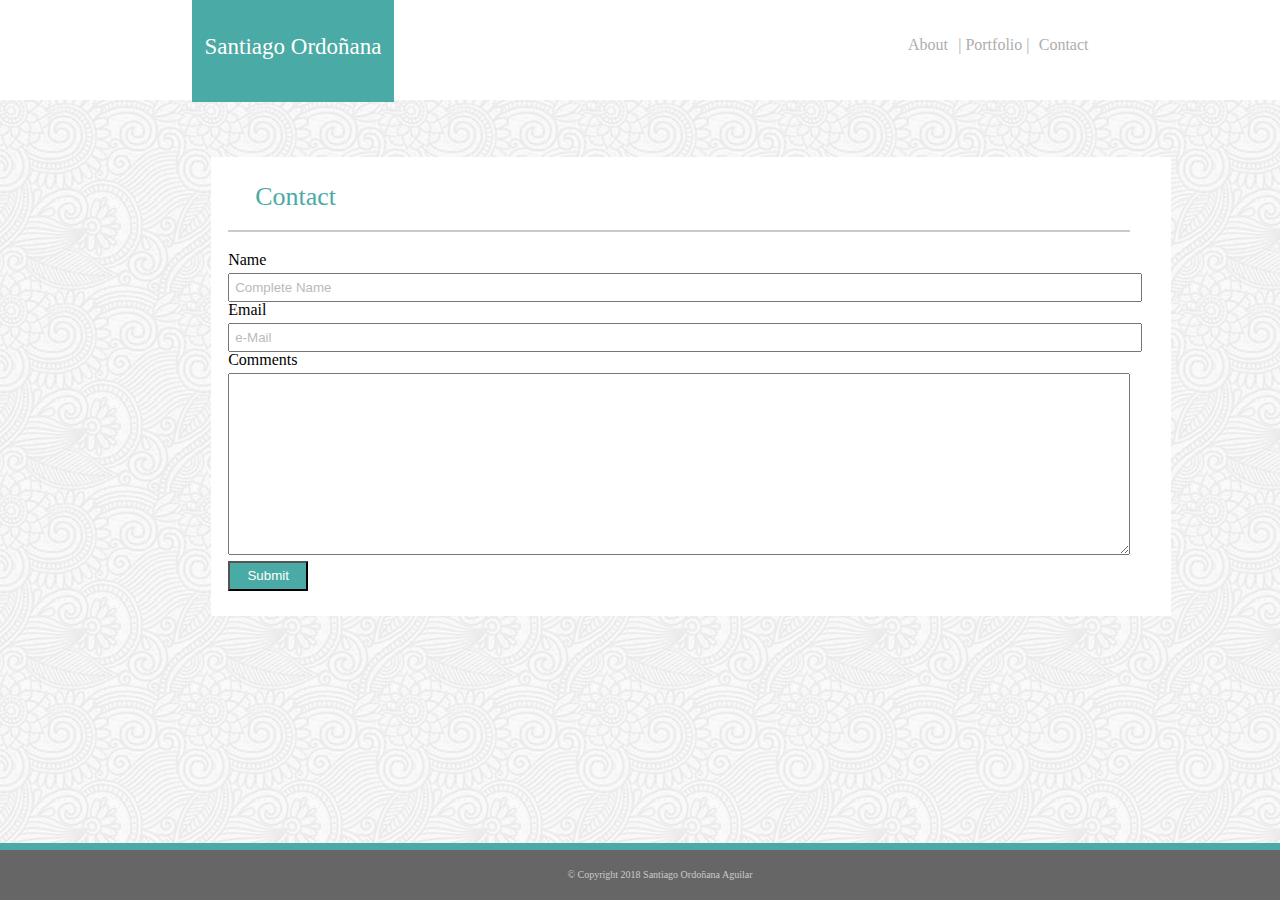
==== contact.html @ 0966fac8 "Archivos Iniciales" ====
<!DOCTYPE html>
<html lang="es">

<head>
    <meta charset="utf-8" />
    <meta http-equiv="X-UA-Compatible" content="IE=edge">
    <title>Página de Santiago Ordoñana Aguilar</title>
    <meta name="viewport" content="width=device-width, initial-scale=1">
    <link rel="stylesheet" type="text/css" media="screen" href="assets/css/reset.css" />
    <link rel="stylesheet" type="text/css" media="screen" href="assets/css/styles2.css" />
</head>

<body style="background:url(assets/images/full-bloom.png)">

    <style>
            * {
                padding: 0;
                margin: 0;
    
            }    
        </style>


    <div class="mainContainer">
        <header>
            <div class="upperCointainer">
                <div class="nombre">
                    <h1> <a class="names" href="index.html">Santiago Ordoñana</a></h1>
                                </div>
                <div class="navegacion">
                    <ul class="menuUL">
                        <li class="lista1">
                            <a class="links" href="index.html">About</a>
                        </li>
                        <li class="lista2">
                            <a class="links" href="contact.html">Contact</a>
                        </li>
                        <li class="lista3">
                            <a class="links" href="portfolio.html">|        Portfolio         |</a>
                        </li>
                    </ul>

                </div>
            </div>
        </header>
        <br>
        <br>
        <br>
        <br>
        <br>


        <div class="aboutMe">
            <div class="contInter">
                <h1>Contact</h1>
                <hr class="separator">
                <!---Aqui va a ir todo el código de la forma -->
                <form action="#" class="contacto">
                    
                    <label for="name">Name</label>
                    <input type="text" name="name" placeholder="Complete Name" class="inText">
                    <br>
                    <label for="email">Email</label>
                    <input type="text" name="email" placeholder="e-Mail" class="inText">
                    <br>
                    <label for="comments">Comments</label>
                    <textarea rows="12" cols="40" name="comments" id="commentarios"></textarea>
                    <br>
                    <input type="submit" value="Submit" class="boton">

                </form>

        
            </div>
        </div>





        <footer>

            &copy; Copyright 2018 Santiago Ordoñana Aguilar

        </footer>





    </div>
</body>

</html>
---- assets/css/styles2.css ----
h1 h2 h3{
    font-family:'Georgia', Times, Times New Roman, serif;

}

a p div {
    font-family: 'Arial', 'Helvetica Neue', Helvetica, sans-serif;

}

.mainContainer{
    width: 960px;
    height: auto;

}

.upperContainer{
    background: #fff;
    width: 100%;
    height: 100px;
    position: absolute;
    top: 0;


}
header{
    z-index: 1000;
    position: fixed;
    width: 100%;
    height: 100px;
    background-color: white;
    border-style: solid;
    border-color: #ccc;
    margin-left: 0%;
    border-top: white;
    border-right: white;
    border-left: white;

}

.nombre{
    width: 200px;
    height: 100px;
    background-color: #4aaaa5;
    font-size: 23px;
    color: white;
    padding: 1px;
    margin-left: 15%;
    font-family: Georgia, 'Times New Roman', Times, serif;
    text-align: center;
}

::placeholder{
    opacity: .5;

}

.nombre h1{
    padding-top: 17%;
    text-decoration: none;
    
                
}

.names{
    text-decoration: none;
    color: white;
    transition: 1s;
    

}

.names:hover{
    color: yellow;

}

.menuUL{
    display: inline-flex;
    list-style: none;
    position: fixed;
    top: 29px;
    left: 1000px;


}

.lista1,.lista2,.lista3{
    margin: 5%;

}

.lista3{
    position: relative;
    top: 0px;
    right: 43px;
    margin-right: -35%;
    opacity: .6;
    transition: .5s;

    

}

.lista2{
    position: relative;
    top: 0px;
    right: -39px;
    margin-right: -35%;
    opacity: .6;
    transition: .5s;




}

.lista1{
    position: relative;
    top: 0px;
    right: 100px;
    margin-right: -35%;
    opacity: .6;
    transition: .5s;



}

.lista1:hover, .lista2:hover, .lista3:hover{
    font-size: 110%;


}

a {
   text-decoration: none;
   color: #777777;
}

.aboutMe{
    width: 960px;
    height: auto;
    margin-bottom: 88px;
    background-color: #fff;
    margin-left: 22%;
    margin-top: 8%;
    display: inline-block;
    text-align: start;
}

.contInter2{
    width: 565px;
    height: auto;
    margin-left: 17px;
    margin-bottom: 25px;


}

.contInter{
    width: 900px;
    height: auto;
    margin-left: 17px;
    margin-bottom: 25px;


}

footer{
    position: fixed;
	left: 0;
	bottom: 0;
	width: 100%;
	padding: 20px;
	text-align: center;
	font-size: 10px;
	color: #cccccc;
	background-color: #666666;
    border-top: 7px solid #4aaaa5;
    margin-top: 20px;


}

.aboutMe h1{
    color: #4aaaa5;
    margin-left: 3%;
    padding-top: 3%;
    font-family: Georgia, 'Times New Roman', Times, serif;
    font-size: 26px;



}

.portfolio-space h1 {
    color: #4aaaa5;
    margin-left: 3%;
    padding-top: 3%;
    font-family: Georgia, 'Times New Roman', Times, serif;
    text-decoration: none;
    font-size: 26px;


}

hr{
    width: 100%;
    color: rgba(153, 150, 150, 0.726);
    opacity: .7;
    margin-bottom: 20px;
    border-style: solid;
    margin-top: 20px;


}

.imgMe{

    margin-left: 0%;
    float: left;
    padding: 0 1em 1em 0;



}

.textMe{
    float: right;
    display: contents;
    font-family: 'Arial', 'Helvetica Neue', Helvetica, sans-serif;
    margin-left: 3%;
    color: #666666a1;

}

/*Finish About Me*/

/*Starts Contact*/

.inText{
    width: 100%;
    padding: 5px;
    margin-top: 5px;

}

textarea{
    width: 100%;
    height: auto;
    margin-top: 5px;
}

.boton{
 color: #fff;
 width: 80px;
 height: 30px;
 background-color: #4aaaa5;
 margin-top: 3px;
}

/*portfolio*/

.items{
    display: inline-block;
    position: relative;
    MARGIN-RIGHT: 50PX;



}

.item-name{
    position: relative;
	top: -100px;
	text-align: center;
	background-color: #4aaaa5;
	padding: 1em;
    color: #ffffff;
    font-size: 15px;
    top: -57px;


	



}

.portimg{
    width: 200px;
    height: 200px;

}


.portfolio-space{
    width: 960px;
    height: 806px;
    margin-bottom: 88px;
    background-color: #fff;
    margin-left: 22%;
    margin-top: 8%;
    display: inline-block;
    text-align: start;

}
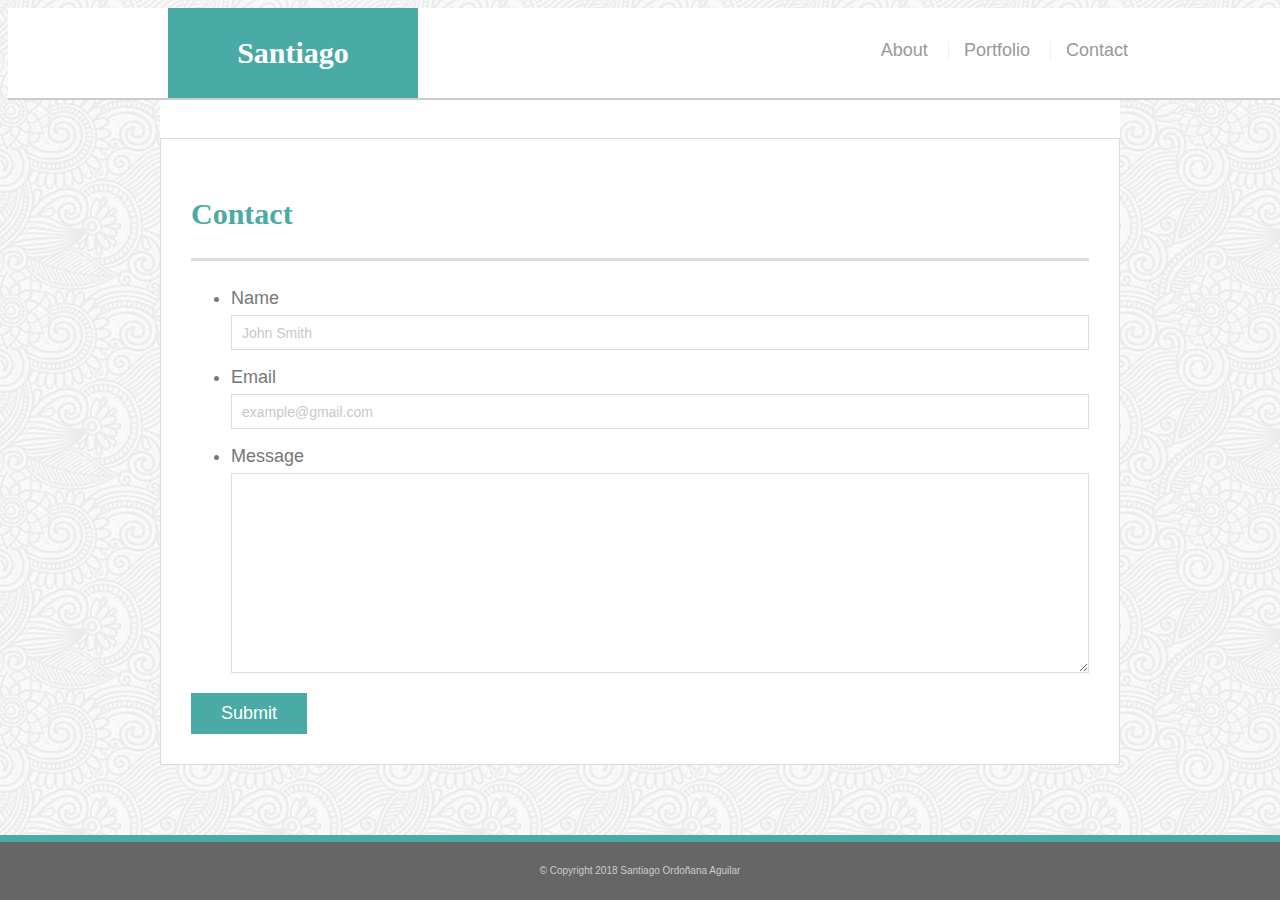
==== commit 3152e024: "Tarea Final" ====
--- a/contact.html
+++ b/contact.html
@@ -1,94 +1,58 @@
-<!DOCTYPE html>
-<html lang="es">
+<!doctype html>
+<html lang="en-us">
 
 <head>
-    <meta charset="utf-8" />
-    <meta http-equiv="X-UA-Compatible" content="IE=edge">
-    <title>Página de Santiago Ordoñana Aguilar</title>
-    <meta name="viewport" content="width=device-width, initial-scale=1">
-    <link rel="stylesheet" type="text/css" media="screen" href="assets/css/reset.css" />
-    <link rel="stylesheet" type="text/css" media="screen" href="assets/css/styles2.css" />
+  <meta charset="UTF-8">
+  <meta name="viewport" content="width=device-width, initial-scale=1">
+
+  <title>Contact</title>
+  <link rel="stylesheet" type="text/css" href="assets/reset.css">
+  <link rel="stylesheet" type="text/css" href="assets/css/style.css">
 </head>
 
-<body style="background:url(assets/images/full-bloom.png)">
+<body style="background-image: url(assets/images/full-bloom.png)">
+  <header id="masthead">
+    <div class="container">
+      <a href="index.html" id="logo">Santiago Ordoñana</a>
+      <nav>
+        <a href="index.html">About</a>
+        <a href="portfolio.html">Portfolio</a>
+        <a href="contact.html">Contact</a>
+      </nav>
+    </div>
+  </header>
 
-    <style>
-            * {
-                padding: 0;
-                margin: 0;
+  <div id="main-container" class="container">
+    <section class="main-section">
+      <h1>Contact</h1>
+      <form id="contact-form">
+        <ul>
+          <li>
+            <label for="name">Name</label>
+            <input type="text" id="name" name="name" placeholder="John Smith" required="required">
+          </li>
+          <li>
+            <label for="email">Email</label>
+            <input type="email" id="email" name="email" placeholder="example@gmail.com" required="required">
+          </li>
+          <li>
+            <label for="message">Message</label>
+            <textarea id="message" name="message" required="required"></textarea>
+          </li>
+        </ul>
+        <input type="submit">
+      </form>
+    </section>
+   
+  </div>
+    <footer>
+      <div class="container">
+          <footer>
+
+              &copy; Copyright 2018 Santiago Ordoñana Aguilar
     
-            }    
-        </style>
-
-
-    <div class="mainContainer">
-        <header>
-            <div class="upperCointainer">
-                <div class="nombre">
-                    <h1> <a class="names" href="index.html">Santiago Ordoñana</a></h1>
-                                </div>
-                <div class="navegacion">
-                    <ul class="menuUL">
-                        <li class="lista1">
-                            <a class="links" href="index.html">About</a>
-                        </li>
-                        <li class="lista2">
-                            <a class="links" href="contact.html">Contact</a>
-                        </li>
-                        <li class="lista3">
-                            <a class="links" href="portfolio.html">|        Portfolio         |</a>
-                        </li>
-                    </ul>
-
-                </div>
-            </div>
-        </header>
-        <br>
-        <br>
-        <br>
-        <br>
-        <br>
-
-
-        <div class="aboutMe">
-            <div class="contInter">
-                <h1>Contact</h1>
-                <hr class="separator">
-                <!---Aqui va a ir todo el código de la forma -->
-                <form action="#" class="contacto">
-                    
-                    <label for="name">Name</label>
-                    <input type="text" name="name" placeholder="Complete Name" class="inText">
-                    <br>
-                    <label for="email">Email</label>
-                    <input type="text" name="email" placeholder="e-Mail" class="inText">
-                    <br>
-                    <label for="comments">Comments</label>
-                    <textarea rows="12" cols="40" name="comments" id="commentarios"></textarea>
-                    <br>
-                    <input type="submit" value="Submit" class="boton">
-
-                </form>
-
-        
-            </div>
-        </div>
-
-
-
-
-
-        <footer>
-
-            &copy; Copyright 2018 Santiago Ordoñana Aguilar
-
-        </footer>
-
-
-
-
-
-    </div>
+          </footer>
+      </div>
+    </footer>
 </body>
-
 </html>--- a/assets/css/style.css
+++ b/assets/css/style.css
@@ -0,0 +1,339 @@
+h1 h2 h3{
+  font-family:'Georgia', Times, Times New Roman, serif;
+
+}
+
+a p div {
+  font-family: 'Arial', 'Helvetica Neue', Helvetica, sans-serif;
+
+}
+
+
+body {
+  font-family: 'Arial', 'Helvetica Neue', Helvetica, sans-serif;
+  font-size: 18px;
+  color: #777;
+  line-height: 34px;
+  background: url("../images/concrete_seamless.png");
+}
+
+* {
+  box-sizing: border-box;
+}
+
+.container {
+  clear: both;
+  margin: 0 auto;
+  width: 100%;
+  max-width: 960px;
+  background-color: white;
+}
+
+.aboutMe{
+  color: #4aaaa5;
+  margin-left: 3%;
+  padding-top: 3%;
+  font-family: Georgia, 'Times New Roman', Times, serif;
+  font-size: 26px;
+
+
+
+}
+
+h1,h2,h3,p {
+  margin-bottom: 20px;
+}
+
+p:last-child {
+  margin-bottom: 0;
+}
+
+h1, h2,h3 {
+  font-family: 'Georgia', Times, Times New Roman, serif;
+  color: #4aaaa5;
+  font-weight: 700;
+}
+
+h1 {
+  padding-bottom: 20px;
+  font-size: 30px;
+  line-height: 49px;
+  border-bottom: 3px solid #ddd;
+}
+
+h2,h3 {
+  font-size: 22px;
+}
+/*header*/
+#masthead {
+  position: fixed;
+  z-index: 99;
+  margin: 0 0 30px;
+  overflow: auto;
+  width: 100%;
+  color: #fff;
+  background: #fff;
+  border-bottom: 2px solid #ccc;
+}
+#logo {
+  width: 250px;
+  height: 90px;
+  float: left;
+  font-family: 'Georgia', Times, Times New Roman, serif;
+  text-align: center;
+  line-height: 90px;
+  color: #fff;
+  font-weight: 700;
+  font-size: 30px;
+  text-decoration: none;
+  background: #4aaaa5;
+}
+nav {
+  float: right;
+  margin-top: 25px;
+}
+nav a {
+  display: inline-block;
+  margin-left: 15px;
+  padding-left: 15px;
+  color: #999;
+  text-decoration: none;
+  line-height: 18px;
+  border-left: 1px solid #efefef;
+}
+nav a:first-child {
+  border-left: 0 none;
+}
+
+.maincon{
+  background-color: white;
+
+}
+
+.portfolio_pic_text_block{
+  position: relative;
+  text-align: center;
+  background-color: #4aaaa5;
+  padding: 0em;
+  color: #ffffff;
+  top: 82px;
+  width: 135px;
+  padding-top: 0em;
+  text-decoration: none;
+}
+
+
+
+
+/*sidebar*/
+.sidebar {
+  padding: 30px;
+  width: 27%;
+  float: right;
+  margin-bottom: 20px;
+  background: #fff;
+  border: 1px solid #ddd;
+}
+h3,
+.sidebar h2 {
+  padding-bottom: 20px;
+  margin-bottom: 15px;
+  line-height: 22px;
+  border-bottom: 2px solid #eee;
+}
+.social {
+  width: 62px;
+  height: 62px;
+  margin-top: 8px;
+  margin-right: 5px;
+}
+.social:last-child {
+  margin-right: 0;
+}
+/*main*/
+#main-container {
+  padding-top: 130px;
+}
+.main-section {
+  padding: 30px;
+  margin: 0 0 40px 0;
+  width: 100%;
+  float: left;
+  background: #fff;
+  border: 1px solid #ddd;
+}
+/*portfolio page*/
+.work {
+  position: relative;
+  width: 274px;
+  overflow: auto;
+  float: left;
+  margin: 20px 0 25px;
+}
+.work:nth-child(even) {
+  margin-right: 40px;
+}
+.work img {
+  width: 100%;
+  border: 0 none;
+  opacity: .8;
+}
+.work h3 {
+  position: absolute;
+  bottom: 20px;
+  margin-bottom: 0;
+  padding: 15px;
+  width: 100%;
+  color: #fff;
+  text-align: center;
+  line-height: 30px;
+  font-weight: 300;
+  background: #4aaaa5;
+  border-bottom: 0;
+}
+.auth-image {
+  width: 200px;
+  height: auto;
+  margin-top: 10px;
+  margin-right: 25px;
+  float: left;
+}
+/*contact page*/
+#contact-form ul {
+  margin-bottom: 20px;
+}
+#contact-form li {
+  margin-bottom: 10px;
+}
+label,
+input[type=text],
+input[type=email],
+textarea {
+  display: block;
+  width: 100%;
+}
+input[type=text],
+input[type=email],
+textarea {
+  height: 35px;
+  padding: 0 10px;
+  font-size: 14px;
+  border: 1px solid #ddd;
+}
+
+.imgfb{
+  width: 50px;
+  height: 50px;
+
+}
+textarea {
+  height: 200px;
+}
+input[type=submit] {
+  padding: 10px 30px;
+  color: #fff;
+  font-size: 18px;
+  cursor: pointer;
+  background: #4aaaa5;
+  border: 0 none;
+}
+::placeholder{
+  opacity: .4;
+
+}
+
+footer{
+position: fixed;
+left: 0;
+bottom: 0;
+width: 100%;
+padding: 12px;
+text-align: center;
+font-size: 10px;
+color: #cccccc;
+background-color: #666666;
+border-top: 7px solid #4aaaa5;
+margin-top: 20px;
+
+
+}
+
+
+
+/*Media inqueries start here*/
+
+
+@media screen and (max-width: 980px ) {
+  .sidebar {
+    width: 37%;
+  }
+  .main-section {
+    width: 60%;
+  }
+  #masthead {
+   width: 100%;
+  }
+  #logo {
+  width: 100%;
+
+}
+}
+
+@media screen and (max-width: 768px) {
+  .sidebar {
+    width: 100%;
+  }
+  .main-section {
+    width: 100%;
+  }
+    #masthead {
+   width: 100%;
+  }
+   #logo {
+  width: 100%;
+}
+.list-group{
+display: none;
+}
+}
+
+@media screen and (max-width: 992px) {
+  .sidebar {
+    width: 100%;
+  }
+  .main-section {
+    width: 100%;
+  }
+    #masthead {
+   width: 100%;
+  }
+   #logo {
+  width: 100%;
+}
+.list-group{
+display: none;
+}
+}
+
+
+
+
+@media screen and (max-width: 640) {
+  
+  .sidebar {
+    width: 70%;
+    float: none;
+  }
+  .main-section {
+    width: 100%;
+  }
+    #masthead {
+    width: 100%;
+  }
+    #logo {
+    width: 100%;
+}
+.list-group{
+  display: none;
+  }
+}